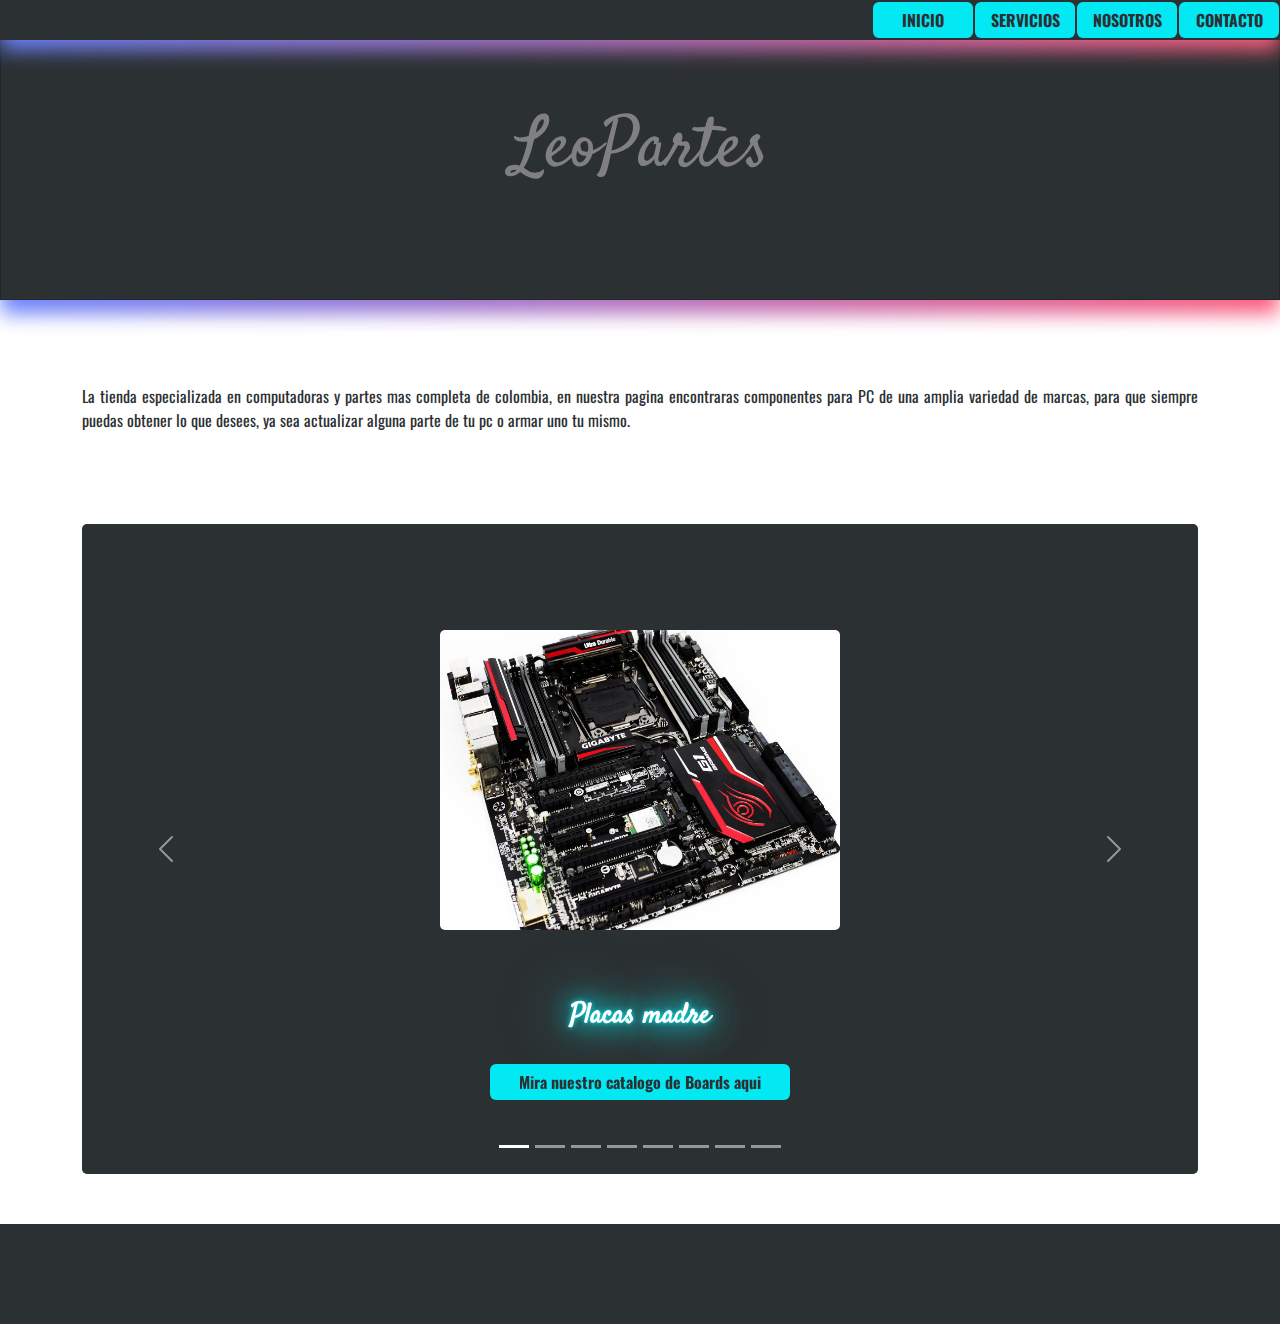
==== index.html @ 919564f5 "Avance" ====
<!doctype html>
<html lang="es">
  <head>
    <meta charset="utf-8">
    <meta name="viewport" content="width=device-width, initial-scale=1">
    <title>LeoPartes</title>
    <link rel="stylesheet" href="bootstrap.min.css">
    <link rel="stylesheet" href="estilos.css">
    <link rel="preconnect" href="https://fonts.googleapis.com">
    <link rel="preconnect" href="https://fonts.gstatic.com" crossorigin>
    <link href="https://fonts.googleapis.com/css2?family=Satisfy&display=swap" rel="stylesheet">
    <link rel="preconnect" href="https://fonts.googleapis.com">
    <link rel="preconnect" href="https://fonts.gstatic.com" crossorigin>
    <link href="https://fonts.googleapis.com/css2?family=Oswald:wght@300&family=Satisfy&display=swap" rel="stylesheet">
  </head>
  <body>
    <div id="menu" class="menu">
      <label for="idCheck">
        <img class="imenu" src="assests/menu1.png" alt="menu">
      </label>
    </div>
    <input type="checkbox" class="check" id="idCheck">
    <nav class="navegacion">
      <button type="button" class="btn" id="btnTamaño"><a href="#"><strong>INICIO</strong></a></button>
      <button type="button" class="btn" id="btnTamaño"><a href="#"><strong>SERVICIOS</strong></a></button>
      <button type="button" class="btn" id="btnTamaño"><a href="#"><strong>NOSOTROS</strong></a></button>
      <button type="button" class="btn" id="btnTamaño"><a href="#"><strong>CONTACTO</strong></a></button>
      
    </nav>
      <div class="nav"></div>
    <h1 class="card">LeoPartes</h1>
    <div class="carrusel">
      <div class="container">
        <p class="textoIntro">La tienda especializada en computadoras y partes mas completa de colombia, en nuestra pagina
            encontraras componentes para PC de una amplia variedad de marcas, para que siempre puedas obtener 
            lo que desees, ya sea actualizar alguna parte de tu pc o armar uno tu mismo.
        </p>
        <!--Aqui empieza el carrucel-->
        <div id="carouselExampleCaptions" class="carousel slide">
          <div class="carousel-indicators">
            <button type="button" data-bs-target="#carouselExampleCaptions" data-bs-slide-to="0" class="active" aria-current="true" aria-label="Slide 1"></button>
            <button type="button" data-bs-target="#carouselExampleCaptions" data-bs-slide-to="1" aria-label="Slide 2"></button>
            <button type="button" data-bs-target="#carouselExampleCaptions" data-bs-slide-to="2" aria-label="Slide 3"></button>
            <button type="button" data-bs-target="#carouselExampleCaptions" data-bs-slide-to="3" aria-label="Slide 4"></button>
            <button type="button" data-bs-target="#carouselExampleCaptions" data-bs-slide-to="4" aria-label="Slide 5"></button>
            <button type="button" data-bs-target="#carouselExampleCaptions" data-bs-slide-to="5" aria-label="Slide 6"></button>
            <button type="button" data-bs-target="#carouselExampleCaptions" data-bs-slide-to="6" aria-label="Slide 7"></button>
            <button type="button" data-bs-target="#carouselExampleCaptions" data-bs-slide-to="7" aria-label="Slide 8"></button>
          </div>
          <div class="carousel-inner">
            <div class="carousel-item active">
              <center><img src="assests/board-carrusel.png" class= "img" class="d-block w-50" alt="..."></center>
              <div class="carousel-caption d-none d-md-block"></div>
                <h3><strong>Placas madre</strong></h3>
                <p class="pBoton"><button type="button" class="btn" class="catalogo"><a href=""><strong>Mira nuestro catalogo de Boards aqui</strong></a></button></p>
            </div>
            <div class="carousel-item">
              <center><img src="assests/procesador-carrusel.jpg" class= "img" class="d-block w-50" alt="..."></center>
              <div class="carousel-caption d-none d-md-block"></div>
                <h3><strong>Procesadores</strong></h3>
                <p class="pBoton"><button type="button" class="btn" class="catalogo"><a href=""><strong>Mira nuestro catalogo de Procesadores aqui</strong></a></button></p>
            </div>
            <div class="carousel-item">
              <center><img src="assests/memoria-carrusel.png" class= "img" class="d-block w-50" alt="..."></center>
              <div class="carousel-caption d-none d-md-block"></div>
              <h3><strong>Memorias RAM</strong></h3>
              <p class="pBoton"><button type="button" class="btn" class="catalogo"><a href=""><strong>Mira nuestro catalogo de Memorias RAM aqui</strong></a></button></p>
            </div>
            <div class="carousel-item">
              <center><img src="assests/Discos-carrusel.jpg" class= "img" class="d-block w-50" alt="..."></center>
              <div class="carousel-caption d-none d-md-block"></div>
              <h3><strong>Almacenamientos NVMe SSD</strong></h3>
              <p class="pBoton"><button type="button" class="btn" class="catalogo"><a href=""><strong>Mira nuestro catalogo de NVMe SSD aqui</strong></a></button></p>
            </div>
            <div class="carousel-item">
              <center><img src="assests/torre-carrusel.jpg" class= "img" class="d-block w-50" alt="..."></center>
              <div class="carousel-caption d-none d-md-block"></div>
              <h3><strong>Gabinetes</strong></h3>
              <p class="pBoton"><button type="button" class="btn" class="catalogo"><a href=""><strong>Mira nuestro catalogo de Gabinetes aqui</strong></a></button></p>
            </div>
            <div class="carousel-item">
              <center><img src="assests/graficas-carrusel.jpg" class= "img" class="d-block w-50" alt="..."></center>
              <div class="carousel-caption d-none d-md-block"></div>
              <h3><strong>Tarjetas de graficos</strong></h3>
              <p class="pBoton"><button type="button" class="btn" class="catalogo"><a href=""><strong>Mira nuestro catalogo de Tarjetas Graficas aqui</strong></a></button></p>
            </div>
            <div class="carousel-item">
              <center><img src="assests/fuente-carrusel.webp" class= "img" class="d-block w-50" alt="..."></center>
              <div class="carousel-caption d-none d-md-block"></div>
              <h3><strong>Fuentes de poder</strong></h3>
              <p class="pBoton"><button type="button" class="btn" class="catalogo"><a href=""><strong>Mira nuestro catalogo de Fuentes de poder aqui</strong></a></button></p>
            </div>
            <div class="carousel-item">
              <center><img src="assests/monitor-carrusel.webp" class= "img" class="d-block w-50" alt="..."></center>
              <div class="carousel-caption d-none d-md-block"></div>
              <h3><strong>Monitores</strong></h3>
              <p class="pBoton"><button type="button" class="btn" class="catalogo"><a href=""><strong>Mira nuestro catalogo de Monitores aqui</strong></a></button></p>
            </div>
          </div>
          <button class="carousel-control-prev" type="button" data-bs-target="#carouselExampleCaptions" data-bs-slide="prev">
            <span class="carousel-control-prev-icon" aria-hidden="true"></span>
            <span class="visually-hidden">Previous</span>
          </button>
          <button class="carousel-control-next" type="button" data-bs-target="#carouselExampleCaptions" data-bs-slide="next">
            <span class="carousel-control-next-icon" aria-hidden="true"></span>
            <span class="visually-hidden">Next</span>
          </button>
        </div>
        <!---Aqui termina el carrucel-->
      </div>
    </div>
    <footer class="Pie">
      
    </footer>
    <script src="https://cdn.jsdelivr.net/npm/@popperjs/core@2.11.8/dist/umd/popper.min.js" integrity="sha384-I7E8VVD/ismYTF4hNIPjVp/Zjvgyol6VFvRkX/vR+Vc4jQkC+hVqc2pM8ODewa9r" crossorigin="anonymous"></script>
    <script src="https://cdn.jsdelivr.net/npm/bootstrap@5.3.2/dist/js/bootstrap.min.js" integrity="sha384-BBtl+eGJRgqQAUMxJ7pMwbEyER4l1g+O15P+16Ep7Q9Q+zqX6gSbd85u4mG4QzX+" crossorigin="anonymous"></script>
  </body>
</html>
---- estilos.css ----
html,body{
    height: 100%;
    width: 100%;
}
.menu{
    position: absolute;
    display: flex;
    flex-direction: center;
    cursor: pointer;
    width: 38px;
    height: 36px;
    top: 0.7rem;
    right: 0.3rem;
    transition: transform 0.5s;
    filter: invert(82%) sepia(58%) saturate(3409%) hue-rotate(128deg) brightness(101%) contrast(97%);
    z-index: 30;
    
}
.menu:hover{
    filter: invert(65%) sepia(48%) saturate(6244%) hue-rotate(315deg) brightness(102%) contrast(98%);
}
.navegacion--show{
    transform: translateY(0);
}
.navegacion{
    display: flex;
    justify-content: flex-end;
    align-items: center;
    height: auto;
    width: 100%;
    background-color: #2B3032;
    margin: 0px;
    padding: 0px;
    position: fixed;
    z-index: 10;
    transition: 0.5s;
    transform: translateY(-100%);
}
.imenu{
    max-width: 100%;
    margin: 0px;
    padding: 0px;
}
.check{
    display: none;
}
.check:checked + .navegacion{
    transform: translateY(0);
}
h1{
    font-family: 'Satisfy', cursive;
    font-size: 70px;
}
h3{
    text-align: center;
    padding: 2%;
    font-family: 'Satisfy', cursive;
    color: #fff;
    text-shadow: 0px 0px 5px #03e9f4, 0px 0px 25px #03e9f4, 0px 0px 50px #03e9f4, 0px 0px 80px #03e9f4;
}
a{
    text-decoration: none;
    color: #2B3032;
}
.textoIntro{
    display: flex;
    flex-direction: row;
    flex-wrap: wrap;
    justify-content: center;
    align-content: center;
    align-items: center;
    text-align: center;
    text-align: justify;
    height: 200px;
    width: 100%;
}
body{
    background: white;   
    align-items: center;
    justify-content: center;
}
.carousel-inner{
    background-color: #2B3032;
    border-radius: 5px;
}
img{
    margin: 5%;
    border-radius: 5px;
}
.carousel-item{
    padding: 5%;
}
.card{
    display: flex;
    flex-direction: row;
    flex-wrap: wrap;
    justify-content: center;
    align-content: center;
    align-items: center;
    background: #2B3032;
    height: 300px;
    width: auto;
    margin-left: 0px;
    margin-right: 0px;
    margin-top: 20px;
    text-align: center;
    position: relative;
    padding: 5%;
    color: gray;
    cursor: pointer;
    transition: 1s;
    margin-top: 0px;
    border-radius: 0px;
}
.card::after{
    position: absolute;
    top: 15px;
    left: 0px;
    content: " ";
    background: #FC5C7D;
    background: -webkit-linear-gradient(to right, #6A82FB, #FC5C7D);
    background: linear-gradient(to right, #6A82FB, #FC5C7D);
    width: 100%;
    height: 100%;
    filter: blur(10px);
    border-radius: 0px;
    z-index: -20;
}
.card:hover{
    color: #fff;
    text-shadow: 0px 0px 5px #03e9f4, 0px 0px 25px #03e9f4, 0px 0px 50px #03e9f4, 0px 0px 80px #03e9f4;
}
.img{
    width: 400px;
    height: 300px;
}
.carousel-control-prev{
    padding: 2%;
}
.nav{
    position: fixed;
    height: 50px;
    width: 100%;
    background: #FC5C7D;
    background: -webkit-linear-gradient(to right, #6A82FB, #FC5C7D);
    background: linear-gradient(to right, #6A82FB, #FC5C7D);
    filter: blur(10px);
    z-index: 1;
}
.btn{
    margin-left: 1px;
    margin-right: 1px;
    margin-top: 2px;
    margin-bottom: 2px;
    padding: 0px;
    background-color: #03e9f4;
    cursor: pointer;
    width: 300px;
    height: 36px;
}
#btnTamaño{
    width: 100px;
}
.btn:hover{
    background-color: #FC5C7D;
}
.btn,p{
    font-family: 'Oswald', sans-serif;
    color: #2B3032;
}
.catalogo{
    background-color: #03e9f4;
    width: 300px;
    height: 46px;
    cursor: pointer;
    font-family: 'Oswald', sans-serif;
    color: #2B3032;
    padding: 2%;
}
.catalogo:hover{
    background-color: #FC5C7D;
}
.pBoton{
    display: flex;
    flex-flow: row wrap;
    justify-content: center;
}
.Pie{
    width: 100%;
    height: 100px;
    background-color: #2B3032;
    margin-top: 50px;

}




/* Responsividad CSS */

@media screen and (max-width: 490px){
    .img{
        width: 250px;
        height: 150px;
    }
    .card{
        width: 100%;
        height: 150px;
    }
    h1{
        font-size: 30px;
    }
    .card:hover{
        color: #fff;
        text-shadow: 0px 0px 1px #03e9f4, 0px 0px 5px #03e9f4, 0px 0px 10px #03e9f4, 0px 0px 15px #03e9f4;
    }
    
    .nav{
        display: none;
    }
    .navegacion{
        display: flex;
        flex-direction: column;
        align-items: center;
        height: auto;
        width: 100%;
        background-color: #2B3032;
        margin: 0px;
        padding: 0px;
        position: fixed;
        z-index: 10;

    }
}
@media screen and (min-width: 490px){
    .menu{
        display: none;
    }
    .navegacion{
        transform: translateY(0);
    }
    
}
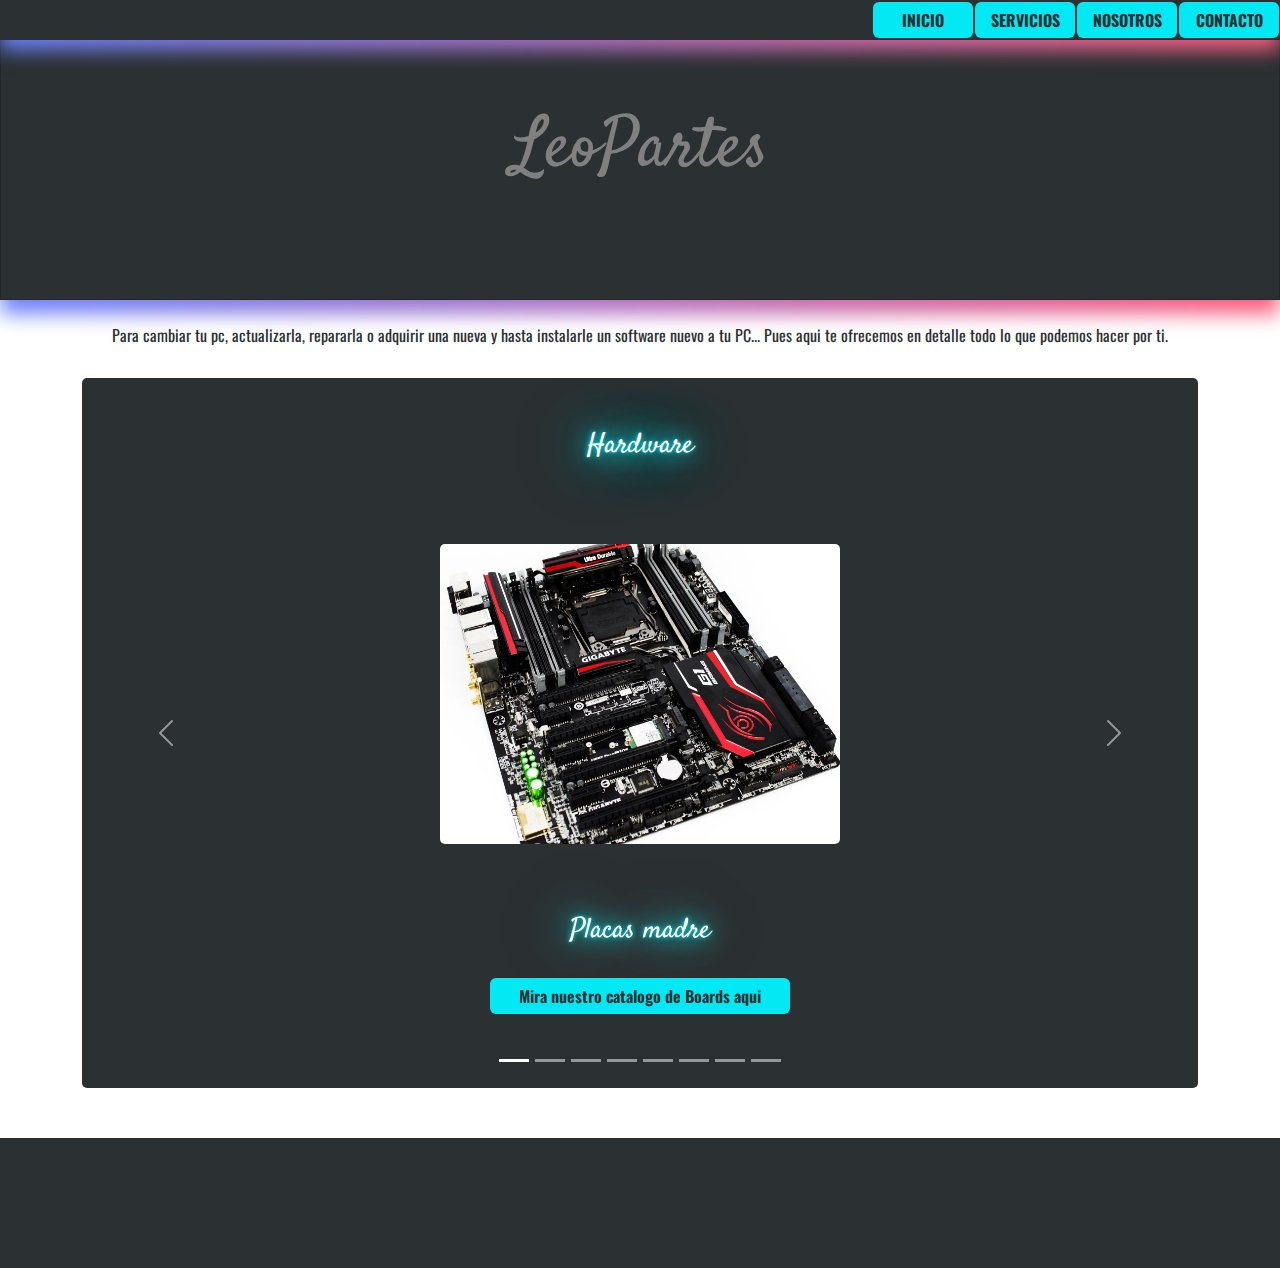
==== commit a6c842e8: "Avance" ====
--- a/index.html
+++ b/index.html
@@ -4,6 +4,7 @@
     <meta charset="utf-8">
     <meta name="viewport" content="width=device-width, initial-scale=1">
     <title>LeoPartes</title>
+    <link rel="icon" href="assets\logoFondo1.ico">
     <link rel="stylesheet" href="bootstrap.min.css">
     <link rel="stylesheet" href="estilos.css">
     <link rel="preconnect" href="https://fonts.googleapis.com">
@@ -16,24 +17,23 @@
   <body>
     <div id="menu" class="menu">
       <label for="idCheck">
-        <img class="imenu" src="assests/menu1.png" alt="menu">
+        <img class="imenu" src="assets/menu1.png" alt="menu">
       </label>
     </div>
     <input type="checkbox" class="check" id="idCheck">
     <nav class="navegacion">
-      <button type="button" class="btn" id="btnTamaño"><a href="#"><strong>INICIO</strong></a></button>
-      <button type="button" class="btn" id="btnTamaño"><a href="#"><strong>SERVICIOS</strong></a></button>
-      <button type="button" class="btn" id="btnTamaño"><a href="#"><strong>NOSOTROS</strong></a></button>
+      <button type="button" class="btn" id="btnTamaño"><a href="C:\Users\Leonhard\Documents\Proyectos GitHub\proyecto2\Proyecto-Empresa\index.html"><strong>INICIO</strong></a></button>
+      <button type="button" class="btn" id="btnTamaño"><a href="C:\Users\Leonhard\Documents\Proyectos GitHub\proyecto2\Proyecto-Empresa\servicios.html"><strong>SERVICIOS</strong></a></button>
+      <button type="button" class="btn" id="btnTamaño"><a href="C:\Users\Leonhard\Documents\Proyectos GitHub\proyecto2\Proyecto-Empresa\nosotros.html"><strong>NOSOTROS</strong></a></button>
       <button type="button" class="btn" id="btnTamaño"><a href="#"><strong>CONTACTO</strong></a></button>
-      
     </nav>
       <div class="nav"></div>
     <h1 class="card">LeoPartes</h1>
     <div class="carrusel">
       <div class="container">
-        <p class="textoIntro">La tienda especializada en computadoras y partes mas completa de colombia, en nuestra pagina
-            encontraras componentes para PC de una amplia variedad de marcas, para que siempre puedas obtener 
-            lo que desees, ya sea actualizar alguna parte de tu pc o armar uno tu mismo.
+        <p class="textoIntro">
+          Para cambiar tu pc, actualizarla, repararla o adquirir una nueva y hasta instalarle un software nuevo a tu PC... 
+          Pues aqui te ofrecemos en detalle todo lo que podemos hacer por ti.
         </p>
         <!--Aqui empieza el carrucel-->
         <div id="carouselExampleCaptions" class="carousel slide">
@@ -48,52 +48,53 @@
             <button type="button" data-bs-target="#carouselExampleCaptions" data-bs-slide-to="7" aria-label="Slide 8"></button>
           </div>
           <div class="carousel-inner">
-            <div class="carousel-item active">
-              <center><img src="assests/board-carrusel.png" class= "img" class="d-block w-50" alt="..."></center>
+            <h3 id="carouselH">Hardware</h3>
+            <div id="carousel" class="carousel-item active">
+              <center><img src="assets/board-carrusel.png" class= "img" class="d-block w-50" alt="..."></center>
               <div class="carousel-caption d-none d-md-block"></div>
-                <h3><strong>Placas madre</strong></h3>
+                <h3>Placas madre</h3>
                 <p class="pBoton"><button type="button" class="btn" class="catalogo"><a href=""><strong>Mira nuestro catalogo de Boards aqui</strong></a></button></p>
             </div>
             <div class="carousel-item">
-              <center><img src="assests/procesador-carrusel.jpg" class= "img" class="d-block w-50" alt="..."></center>
+              <center><img src="assets/procesador-carrusel.jpg" class= "img" class="d-block w-50" alt="..."></center>
               <div class="carousel-caption d-none d-md-block"></div>
-                <h3><strong>Procesadores</strong></h3>
+                <h3>Procesadores</h3>
                 <p class="pBoton"><button type="button" class="btn" class="catalogo"><a href=""><strong>Mira nuestro catalogo de Procesadores aqui</strong></a></button></p>
             </div>
             <div class="carousel-item">
-              <center><img src="assests/memoria-carrusel.png" class= "img" class="d-block w-50" alt="..."></center>
+              <center><img src="assets/memoria-carrusel.png" class= "img" class="d-block w-50" alt="..."></center>
               <div class="carousel-caption d-none d-md-block"></div>
-              <h3><strong>Memorias RAM</strong></h3>
+              <h3>Memorias RAM</h3>
               <p class="pBoton"><button type="button" class="btn" class="catalogo"><a href=""><strong>Mira nuestro catalogo de Memorias RAM aqui</strong></a></button></p>
             </div>
             <div class="carousel-item">
-              <center><img src="assests/Discos-carrusel.jpg" class= "img" class="d-block w-50" alt="..."></center>
+              <center><img src="assets/Discos-carrusel.jpg" class= "img" class="d-block w-50" alt="..."></center>
               <div class="carousel-caption d-none d-md-block"></div>
-              <h3><strong>Almacenamientos NVMe SSD</strong></h3>
+              <h3>Almacenamientos NVMe SSD</h3>
               <p class="pBoton"><button type="button" class="btn" class="catalogo"><a href=""><strong>Mira nuestro catalogo de NVMe SSD aqui</strong></a></button></p>
             </div>
             <div class="carousel-item">
-              <center><img src="assests/torre-carrusel.jpg" class= "img" class="d-block w-50" alt="..."></center>
+              <center><img src="assets/torre-carrusel.jpg" class= "img" class="d-block w-50" alt="..."></center>
               <div class="carousel-caption d-none d-md-block"></div>
-              <h3><strong>Gabinetes</strong></h3>
+              <h3>Gabinetes</h3>
               <p class="pBoton"><button type="button" class="btn" class="catalogo"><a href=""><strong>Mira nuestro catalogo de Gabinetes aqui</strong></a></button></p>
             </div>
             <div class="carousel-item">
-              <center><img src="assests/graficas-carrusel.jpg" class= "img" class="d-block w-50" alt="..."></center>
+              <center><img src="assets/graficas-carrusel.jpg" class= "img" class="d-block w-50" alt="..."></center>
               <div class="carousel-caption d-none d-md-block"></div>
-              <h3><strong>Tarjetas de graficos</strong></h3>
+              <h3>Tarjetas de graficos</h3>
               <p class="pBoton"><button type="button" class="btn" class="catalogo"><a href=""><strong>Mira nuestro catalogo de Tarjetas Graficas aqui</strong></a></button></p>
             </div>
             <div class="carousel-item">
-              <center><img src="assests/fuente-carrusel.webp" class= "img" class="d-block w-50" alt="..."></center>
+              <center><img src="assets/fuente-carrusel.webp" class= "img" class="d-block w-50" alt="..."></center>
               <div class="carousel-caption d-none d-md-block"></div>
-              <h3><strong>Fuentes de poder</strong></h3>
+              <h3>Fuentes de poder</h3>
               <p class="pBoton"><button type="button" class="btn" class="catalogo"><a href=""><strong>Mira nuestro catalogo de Fuentes de poder aqui</strong></a></button></p>
             </div>
             <div class="carousel-item">
-              <center><img src="assests/monitor-carrusel.webp" class= "img" class="d-block w-50" alt="..."></center>
+              <center><img src="assets/monitor-carrusel.webp" class= "img" class="d-block w-50" alt="..."></center>
               <div class="carousel-caption d-none d-md-block"></div>
-              <h3><strong>Monitores</strong></h3>
+              <h3>Monitores</h3>
               <p class="pBoton"><button type="button" class="btn" class="catalogo"><a href=""><strong>Mira nuestro catalogo de Monitores aqui</strong></a></button></p>
             </div>
           </div>
--- a/estilos.css
+++ b/estilos.css
@@ -58,6 +58,11 @@
     font-family: 'Satisfy', cursive;
     color: #fff;
     text-shadow: 0px 0px 5px #03e9f4, 0px 0px 25px #03e9f4, 0px 0px 50px #03e9f4, 0px 0px 80px #03e9f4;
+    cursor: pointer;
+}
+h3:hover{
+    color: #fff;
+    text-shadow: 0px 0px 5px #FC5C7D, 0px 0px 25px #FC5C7D, 0px 0px 50px #FC5C7D, 0px 0px 80px #FC5C7D;
 }
 a{
     text-decoration: none;
@@ -72,8 +77,28 @@
     align-items: center;
     text-align: center;
     text-align: justify;
-    height: 200px;
-    width: 100%;
+    height: auto;
+    width: 100%;
+    padding-top: 15px;
+    padding-bottom: 15px;
+    padding-left: 20px;
+    padding-right: 20px
+}
+.parrafo{
+    display: flex;
+    flex-direction: row;
+    flex-wrap: wrap;
+    justify-content: center;
+    align-content: center;
+    align-items: center;
+    text-align: center;
+    text-align: justify;
+    height: auto;
+    width: 100%;
+    padding-top: 15px;
+    padding-bottom: 15px;
+    padding-right: 50px;
+    padding-left: 50px;
 }
 body{
     background: white;   
@@ -90,6 +115,12 @@
 }
 .carousel-item{
     padding: 5%;
+}
+#carouselH{
+    margin-top: 30px;
+}
+#carousel{
+    padding-top: 0px;
 }
 .card{
     display: flex;
@@ -131,6 +162,40 @@
     color: #fff;
     text-shadow: 0px 0px 5px #03e9f4, 0px 0px 25px #03e9f4, 0px 0px 50px #03e9f4, 0px 0px 80px #03e9f4;
 }
+.card2{
+    display: flex;
+    flex-direction: row;
+    flex-wrap: wrap;
+    justify-content: center;
+    align-content: center;
+    align-items: center;
+    background: #2B3032;
+    height: 100px;
+    width: auto;
+    margin-left: 0px;
+    margin-right: 0px;
+    margin-top: 20px;
+    text-align: center;
+    position: relative;
+    padding: 5%;
+    cursor: pointer;
+    transition: 1s;
+    border-radius: 0px;
+}
+.card2::after{
+    position: absolute;
+    top: 15px;
+    left: 0px;
+    content: " ";
+    background: #FC5C7D;
+    background: -webkit-linear-gradient(to right, #6A82FB, #FC5C7D);
+    background: linear-gradient(to right, #6A82FB, #FC5C7D);
+    width: 100%;
+    height: 100%;
+    filter: blur(10px);
+    border-radius: 0px;
+    z-index: -20;
+}
 .img{
     width: 400px;
     height: 300px;
@@ -188,12 +253,65 @@
 }
 .Pie{
     width: 100%;
-    height: 100px;
+    height: 130px;
     background-color: #2B3032;
     margin-top: 50px;
-
-}
-
+}
+.divPapa{
+    display: flex;
+    flex-direction: row;
+    flex-wrap: wrap;
+    justify-content: center;
+    align-content: center;
+    align-items: center;
+    padding: 2%;
+}
+.divhijo{
+    border-radius: 5px;
+
+}
+iframe{
+    border-radius: 5px;
+    transition: 0.5s;
+}
+#botonAcordeon{
+    background-color: #2B3032;
+}
+.divTexto{
+    display: flex;
+    flex-direction: row;
+    justify-content: space-evenly;
+    align-items: center;
+    width: 100%;
+}
+.textoSm{
+    position: relative;
+    display: flex;
+    flex-direction: row;
+    flex-wrap: wrap;
+    text-align: justify;
+    height: auto;
+    width: auto;
+    padding: 5px;
+    padding-bottom: 10px;
+    margin-top: 20px;
+    margin-left: 50px;
+    margin-right: 50px;
+}
+.accordion-body{
+    background-image: url(assets/logoFondo2.png);
+    background-repeat: no-repeat;
+    background-position: center center;
+    background-size: auto;
+}
+
+.fondoXl{
+    background-image: url(assets/logoFondo2.png);
+    background-repeat: no-repeat;
+    background-position: center center;
+    background-size: auto;
+    margin-top: 70px;
+}
 
 
 
@@ -232,7 +350,15 @@
         z-index: 10;
 
     }
-}
+    .divSerXl{
+        display: none;
+    }
+    iframe{
+        width: 250px;
+        height: 200px;
+    }
+}
+
 @media screen and (min-width: 490px){
     .menu{
         display: none;
@@ -240,5 +366,9 @@
     .navegacion{
         transform: translateY(0);
     }
+    .divSerSm{
+        display: none;
+    }
+
     
 }
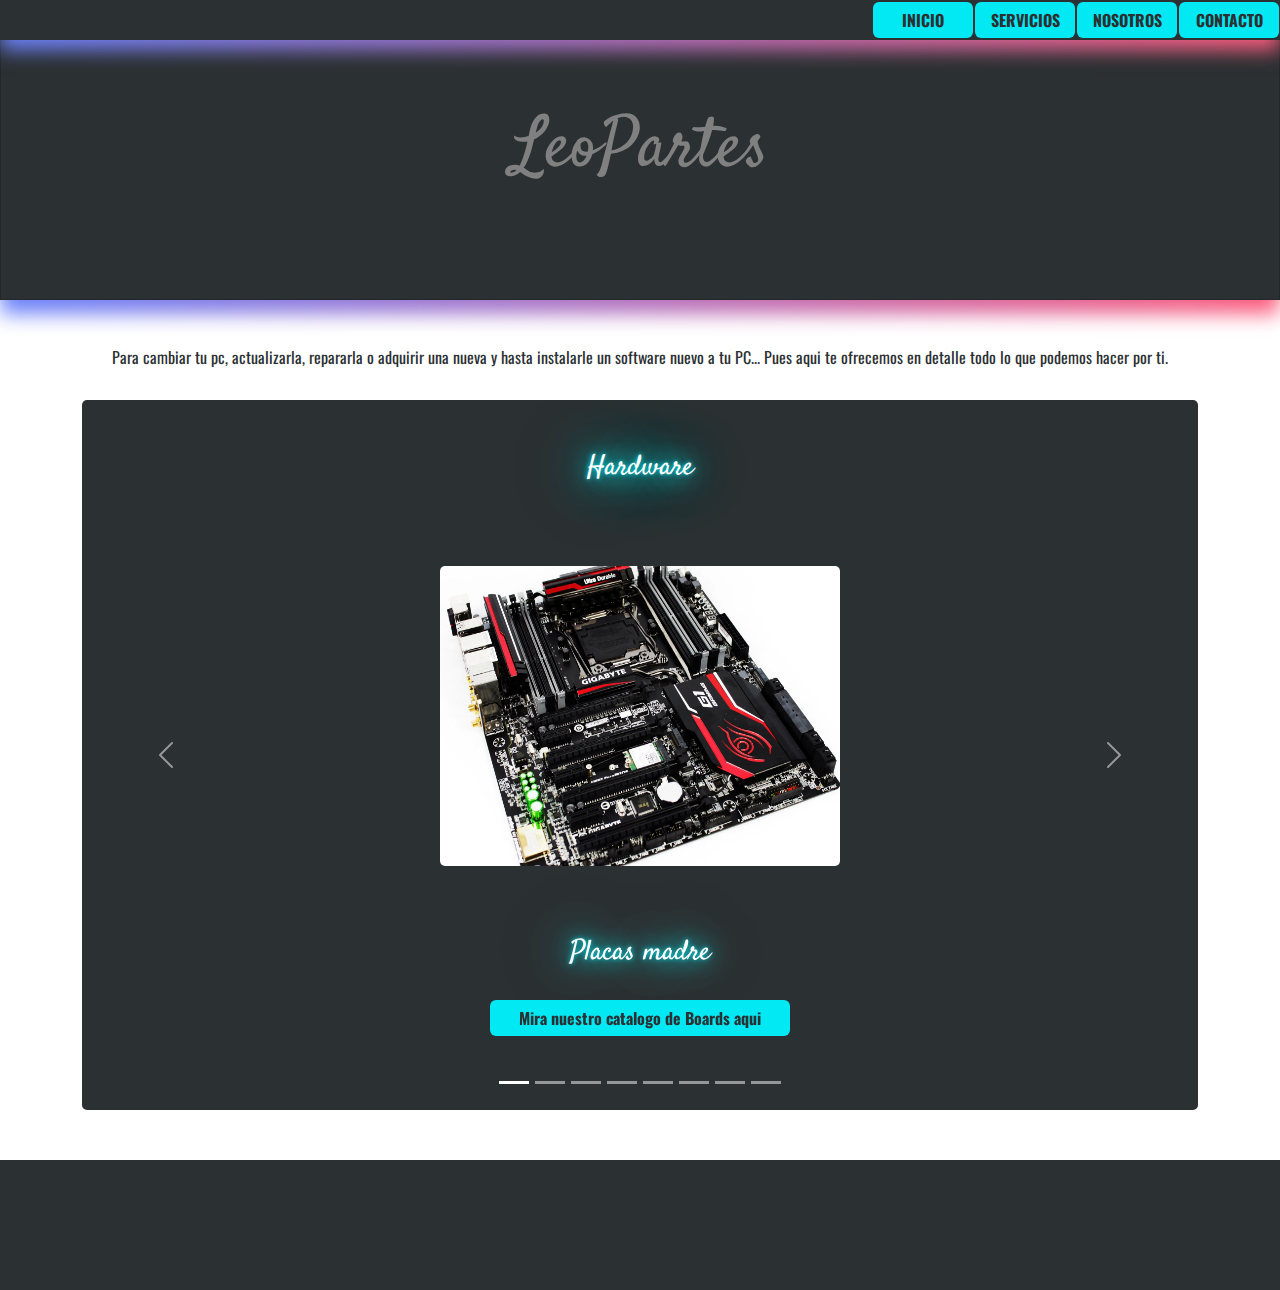
==== commit 382b6eff: "Avance" ====
--- a/index.html
+++ b/index.html
@@ -25,13 +25,13 @@
       <button type="button" class="btn" id="btnTamaño"><a href="C:\Users\Leonhard\Documents\Proyectos GitHub\proyecto2\Proyecto-Empresa\index.html"><strong>INICIO</strong></a></button>
       <button type="button" class="btn" id="btnTamaño"><a href="C:\Users\Leonhard\Documents\Proyectos GitHub\proyecto2\Proyecto-Empresa\servicios.html"><strong>SERVICIOS</strong></a></button>
       <button type="button" class="btn" id="btnTamaño"><a href="C:\Users\Leonhard\Documents\Proyectos GitHub\proyecto2\Proyecto-Empresa\nosotros.html"><strong>NOSOTROS</strong></a></button>
-      <button type="button" class="btn" id="btnTamaño"><a href="#"><strong>CONTACTO</strong></a></button>
+      <button type="button" class="btn" id="btnTamaño"><a href="C:\Users\Leonhard\Documents\Proyectos GitHub\proyecto2\Proyecto-Empresa\contacto.html"><strong>CONTACTO</strong></a></button>
     </nav>
       <div class="nav"></div>
     <h1 class="card">LeoPartes</h1>
     <div class="carrusel">
       <div class="container">
-        <p class="textoIntro">
+        <p id="primerTexto" class="textoIntro">
           Para cambiar tu pc, actualizarla, repararla o adquirir una nueva y hasta instalarle un software nuevo a tu PC... 
           Pues aqui te ofrecemos en detalle todo lo que podemos hacer por ti.
         </p>
--- a/estilos.css
+++ b/estilos.css
@@ -312,7 +312,27 @@
     background-size: auto;
     margin-top: 70px;
 }
-
+#primerTexto{
+    margin-top: 30px;
+}
+#numeroCel{
+    font-size: 40px;
+}
+.contactoBoton{
+    display: flex;
+    flex-direction: column;
+    align-items: center;
+    justify-content: center;
+
+    background-position: center;
+    width: 100%;
+    margin: 0px;
+}
+.icowhat{
+    width: 40px;
+    height: 40px;
+    background-position: center;
+}
 
 
 /* Responsividad CSS */
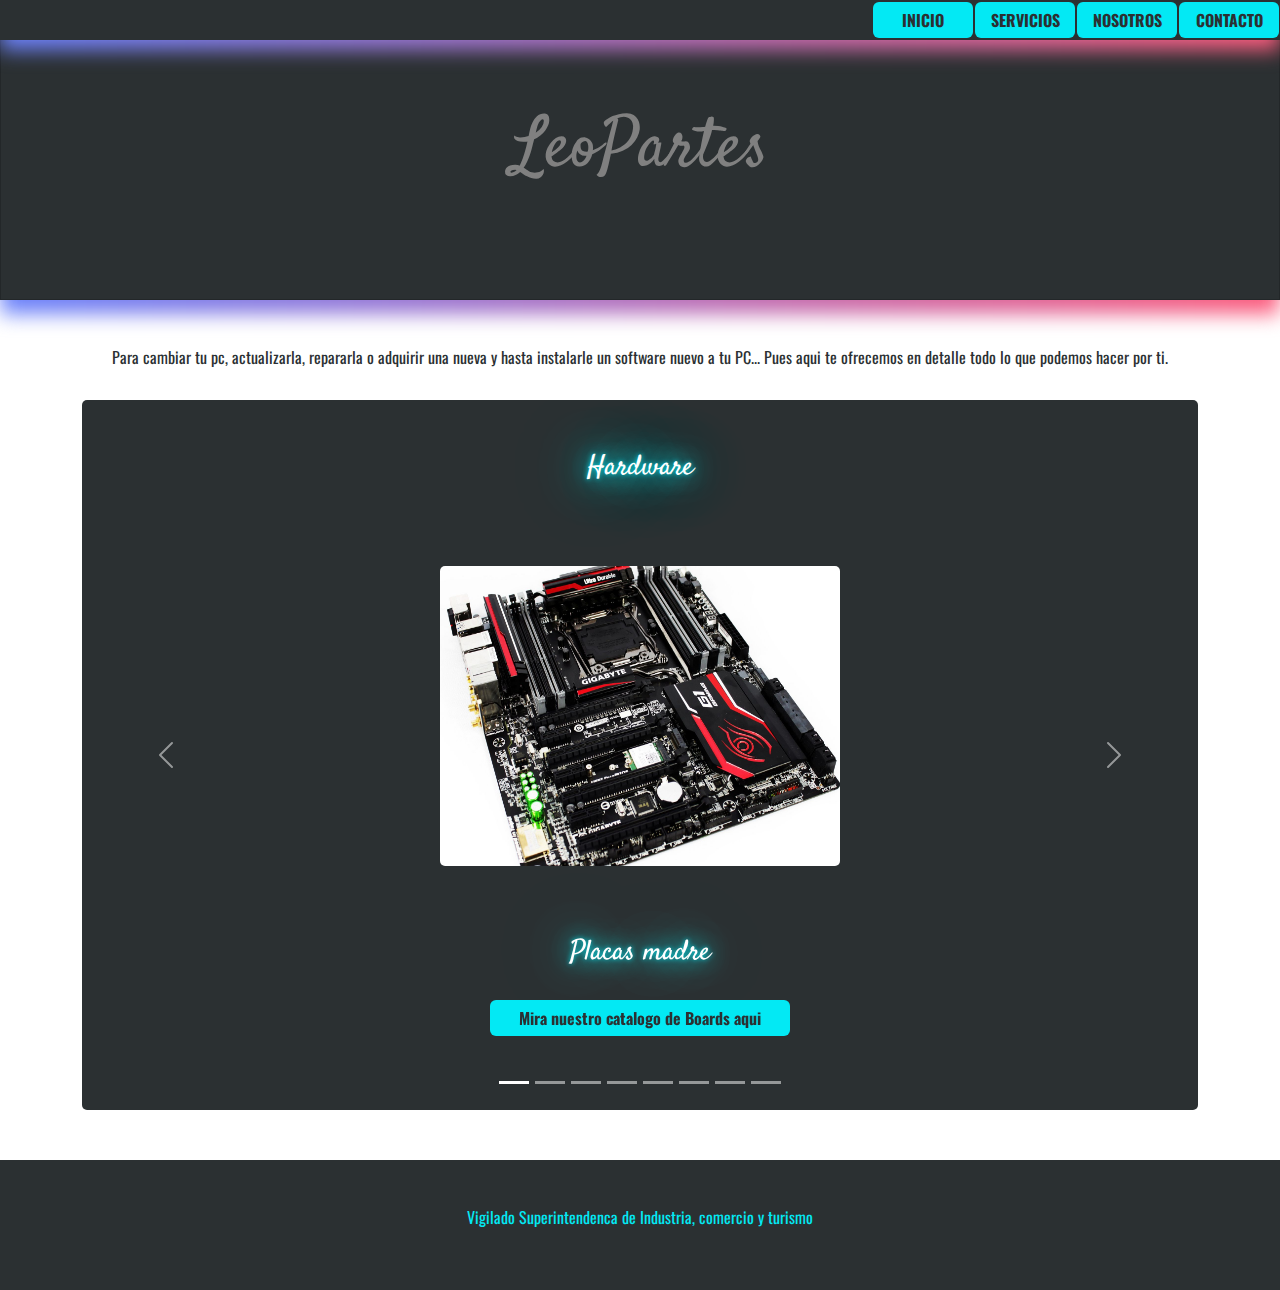
==== commit e9a69aa1: "Footer" ====
--- a/index.html
+++ b/index.html
@@ -22,10 +22,10 @@
     </div>
     <input type="checkbox" class="check" id="idCheck">
     <nav class="navegacion">
-      <button type="button" class="btn" id="btnTamaño"><a href="C:\Users\Leonhard\Documents\Proyectos GitHub\proyecto2\Proyecto-Empresa\index.html"><strong>INICIO</strong></a></button>
-      <button type="button" class="btn" id="btnTamaño"><a href="C:\Users\Leonhard\Documents\Proyectos GitHub\proyecto2\Proyecto-Empresa\servicios.html"><strong>SERVICIOS</strong></a></button>
-      <button type="button" class="btn" id="btnTamaño"><a href="C:\Users\Leonhard\Documents\Proyectos GitHub\proyecto2\Proyecto-Empresa\nosotros.html"><strong>NOSOTROS</strong></a></button>
-      <button type="button" class="btn" id="btnTamaño"><a href="C:\Users\Leonhard\Documents\Proyectos GitHub\proyecto2\Proyecto-Empresa\contacto.html"><strong>CONTACTO</strong></a></button>
+      <button type="button" class="btn" id="btnTamaño"><a href="index.html"><strong>INICIO</strong></a></button>
+      <button type="button" class="btn" id="btnTamaño"><a href="servicios.html"><strong>SERVICIOS</strong></a></button>
+      <button type="button" class="btn" id="btnTamaño"><a href="nosotros.html"><strong>NOSOTROS</strong></a></button>
+      <button type="button" class="btn" id="btnTamaño"><a href="contacto.html"><strong>CONTACTO</strong></a></button>
     </nav>
       <div class="nav"></div>
     <h1 class="card">LeoPartes</h1>
@@ -53,7 +53,7 @@
               <center><img src="assets/board-carrusel.png" class= "img" class="d-block w-50" alt="..."></center>
               <div class="carousel-caption d-none d-md-block"></div>
                 <h3>Placas madre</h3>
-                <p class="pBoton"><button type="button" class="btn" class="catalogo"><a href=""><strong>Mira nuestro catalogo de Boards aqui</strong></a></button></p>
+                <p class="pBoton"><button type="button" class="btn" class="catalogo"><a href="board.html"><strong>Mira nuestro catalogo de Boards aqui</strong></a></button></p>
             </div>
             <div class="carousel-item">
               <center><img src="assets/procesador-carrusel.jpg" class= "img" class="d-block w-50" alt="..."></center>
@@ -111,6 +111,9 @@
       </div>
     </div>
     <footer class="Pie">
+      <p>
+        <a class="pPie" href="https://www.mincit.gov.co/" target="_blank">Vigilado Superintendenca de Industria, comercio y turismo</a>
+      </p>
       
     </footer>
     <script src="https://cdn.jsdelivr.net/npm/@popperjs/core@2.11.8/dist/umd/popper.min.js" integrity="sha384-I7E8VVD/ismYTF4hNIPjVp/Zjvgyol6VFvRkX/vR+Vc4jQkC+hVqc2pM8ODewa9r" crossorigin="anonymous"></script>
--- a/estilos.css
+++ b/estilos.css
@@ -252,10 +252,17 @@
     justify-content: center;
 }
 .Pie{
+    display: flex;
+    flex-direction: row;
+    justify-content: center;
+    align-items: center;
     width: 100%;
     height: 130px;
     background-color: #2B3032;
     margin-top: 50px;
+}
+.pPie{
+    color: #03e9f4;
 }
 .divPapa{
     display: flex;
@@ -328,10 +335,27 @@
     width: 100%;
     margin: 0px;
 }
-.icowhat{
-    width: 40px;
-    height: 40px;
-    background-position: center;
+.cards{
+    display: flex;
+    flex-direction: row;
+    flex-wrap: wrap;
+    justify-content: center;
+    align-content: center;
+    align-items: center;
+    width: 100%;
+}
+#card{
+    margin: 10px;
+}
+#cardImg{
+    width: 100%;
+}
+.card-body{
+    padding-top: 0px;
+    padding-bottom: 0px;
+}
+.textoCard{
+    color: #03e9f4;
 }
 
 
@@ -341,6 +365,10 @@
     .img{
         width: 250px;
         height: 150px;
+    }
+    #card{
+        width: 100%;
+        height: 100%;
     }
     .card{
         width: 100%;
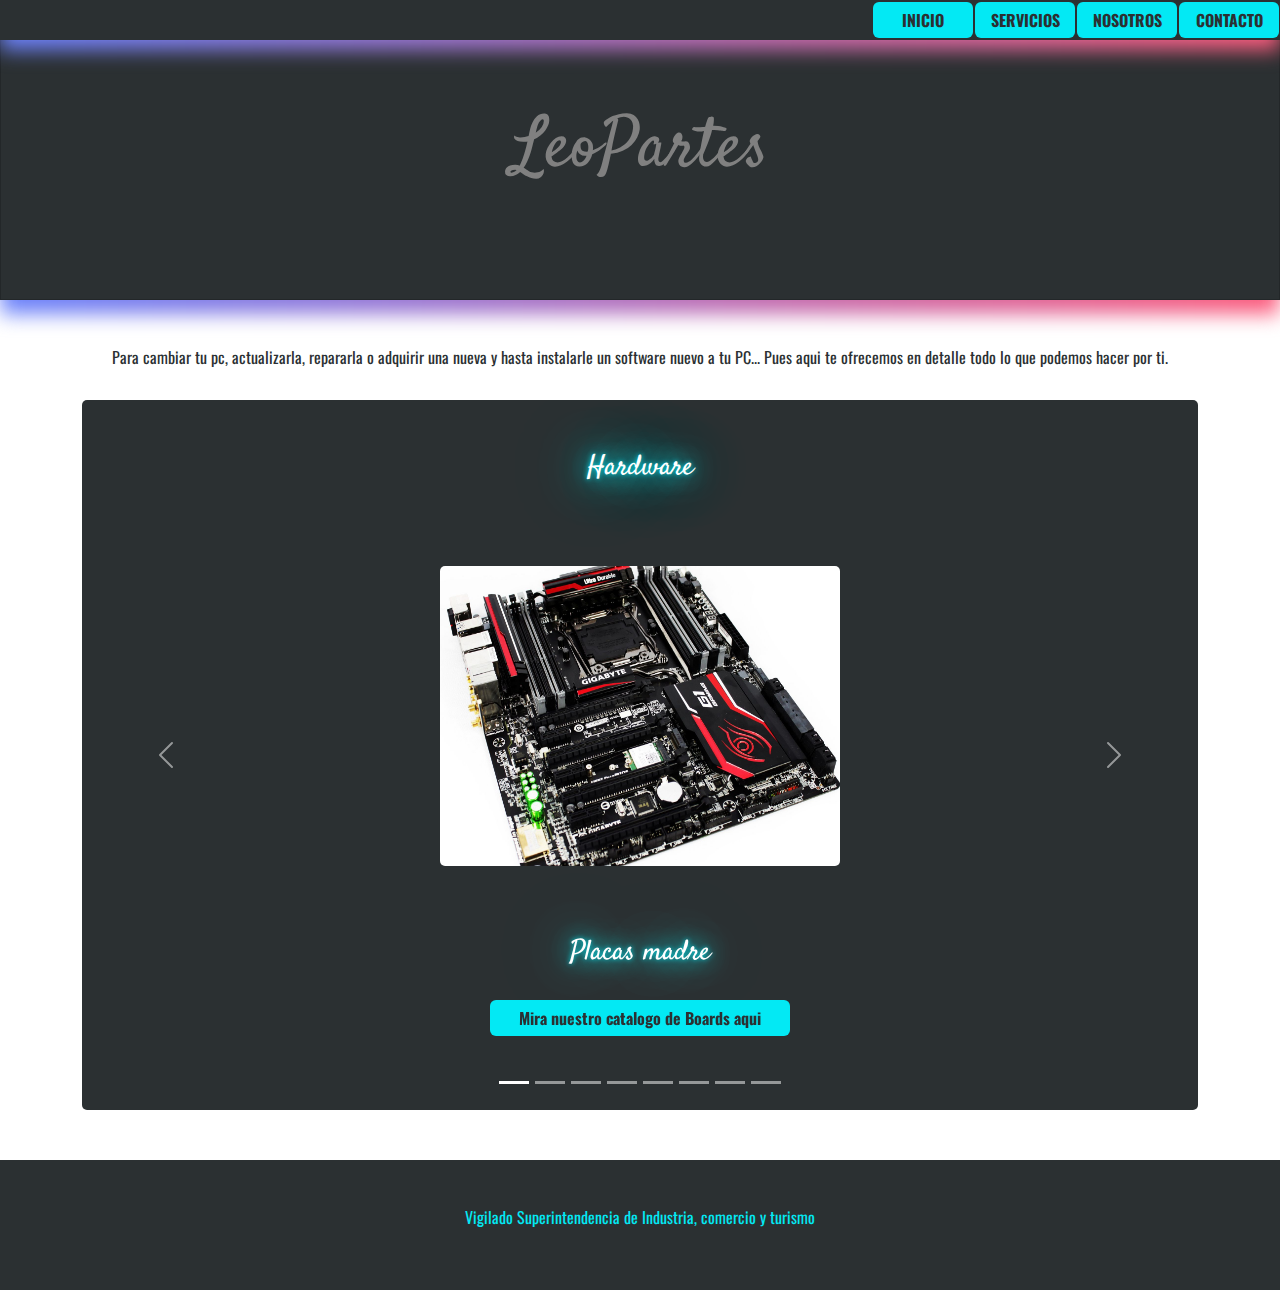
==== commit 4d331d0c: "Correccion error" ====
--- a/index.html
+++ b/index.html
@@ -112,7 +112,7 @@
     </div>
     <footer class="Pie">
       <p>
-        <a class="pPie" href="https://www.mincit.gov.co/" target="_blank">Vigilado Superintendenca de Industria, comercio y turismo</a>
+        <a class="pPie" href="https://www.mincit.gov.co/" target="_blank">Vigilado Superintendencia de Industria, comercio y turismo</a>
       </p>
       
     </footer>
